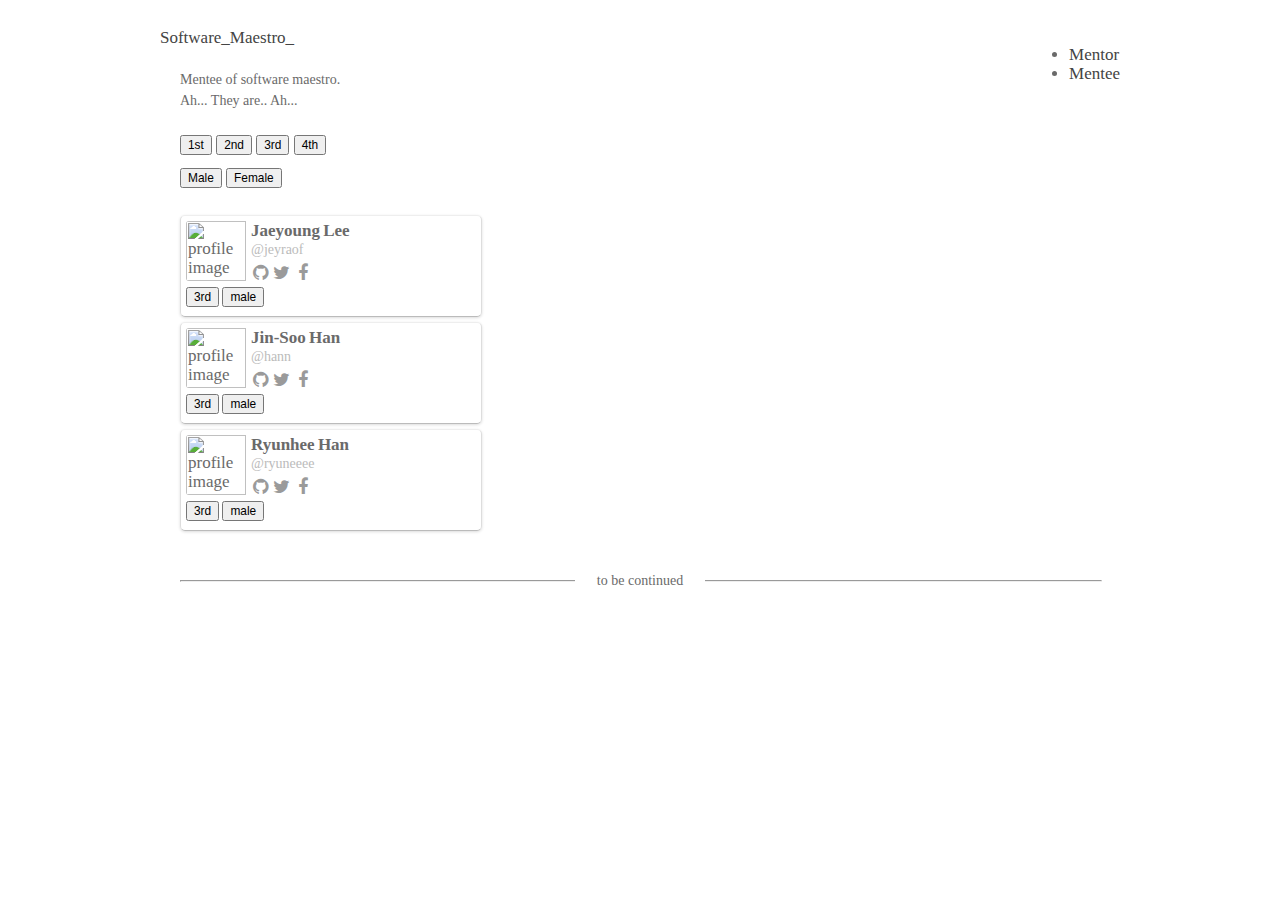
==== mentee.html @ ea4a71da "Renew site contents" ====
<html>
<head>
    <script src="//cdnjs.cloudflare.com/ajax/libs/jquery/2.1.0/jquery.min.js"></script>
    <script src="//cdnjs.cloudflare.com/ajax/libs/jquery.isotope/1.5.25/jquery.isotope.min.js"></script>
    <link rel="stylesheet" href="//cdnjs.cloudflare.com/ajax/libs/pure/0.4.2/pure-min.css">
    <link rel="stylesheet" href="//cdnjs.cloudflare.com/ajax/libs/font-awesome/4.0.3/css/font-awesome.min.css"/>
    <link rel="stylesheet" href="static/css/style.css"/>
</head>
<body>
<div id="wrap">
    <div class="pure-menu pure-menu-open pure-menu-horizontal">
        <a href="/" class="pure-menu-heading">Software_Maestro_</a>
        <ul class="menu">
            
                <li ><a href="/mentor.html">Mentor</a></li>
            
                <li class="pure-menu-selected"><a href="/mentee.html">Mentee</a></li>
            </ul>
    </div>

    <div class="content">
        
        <div class="desc">
            <p>Mentee of software maestro.</p>
            <p>
                Ah... They are.. Ah...
            </p>
        </div>

        <div class="category">
            <button data-category="1st" class="pure-button btn-small">1st</button>
            <button data-category="2nd" class="pure-button btn-small">2nd</button>
            <button data-category="3rd" class="pure-button btn-small">3rd</button>
            <button data-category="4th" class="pure-button btn-small">4th</button>
        </div>

        <div class="category">
            <button data-category="male" class="pure-button btn-small">Male</button>
            <button data-category="female" class="pure-button btn-small">Female</button>
        </div>

        <div class="members">
            
                <div class="member">
                    <img class="thumb" src="http://www.gravatar.com/avatar/c03f7f1ca09dcb9f4b30b672348e5218?s=128" alt="profile image">
                    <div class="header">
                        <h1>Jaeyoung Lee</h1>
                        <h3><a href="https://github.com/jeyraof">@jeyraof</a></h3>
                    </div>
                    <div class="icons">
                        <a href="https://github.com/jeyraof"><i class="fa fa-github fa-fw"></i></a>
                        <a href="https://twitter.com/jeyraof"><i class="fa fa-twitter fa-fw"></i></a>
                        <a href="https://www.facebook.com/jeyraof"><i class="fa fa-facebook fa-fw"></i></a>
                    </div>
                    <div class="tags">
                        <button class="pure-button btn-small">3rd</button>
                        <button class="pure-button btn-small">male</button>
                    </div>
                </div>
            
                <div class="member">
                    <img class="thumb" src="http://www.gravatar.com/avatar/8e55bdaf5aab4b03ea9581da632a9dcd?s=128" alt="profile image">
                    <div class="header">
                        <h1>Jin-Soo Han</h1>
                        <h3><a href="https://github.com/hann">@hann</a></h3>
                    </div>
                    <div class="icons">
                        <a href="https://github.com/hann"><i class="fa fa-github fa-fw"></i></a>
                        <a href="https://twitter.com/hannjs"><i class="fa fa-twitter fa-fw"></i></a>
                        <a href="https://www.facebook.com/hannjs"><i class="fa fa-facebook fa-fw"></i></a>
                    </div>
                    <div class="tags">
                        <button class="pure-button btn-small">3rd</button>
                        <button class="pure-button btn-small">male</button>
                    </div>
                </div>
            
                <div class="member">
                    <img class="thumb" src="http://www.gravatar.com/avatar/8a939aa4c2adc01fda1d73ee90e5fc97?s=128" alt="profile image">
                    <div class="header">
                        <h1>Ryunhee Han</h1>
                        <h3><a href="https://github.com/ryuneeee">@ryuneeee</a></h3>
                    </div>
                    <div class="icons">
                        <a href="https://github.com/ryuneeee"><i class="fa fa-github fa-fw"></i></a>
                        <a href="https://twitter.com/empty"><i class="fa fa-twitter fa-fw"></i></a>
                        <a href="https://www.facebook.com/ryunhee.han"><i class="fa fa-facebook fa-fw"></i></a>
                    </div>
                    <div class="tags">
                        <button class="pure-button btn-small">3rd</button>
                        <button class="pure-button btn-small">male</button>
                    </div>
                </div>
            
        </div>

    </div>

    
    <div class="to-be-continued">
        <hr/>
        <span>to be continued</span>
    </div>

</div>
</body>
</html>
---- static/css/style.css ----
html,body,div{font-size:17px;line-height:19px;color:#6a6a6a}body{padding-top:20px}div#wrap{width:960px;max-width:960px;margin:0 auto}div.pure-menu a{color:#444}ul.menu{float:right}a{color:#5881c3;text-decoration:none}a:hover{text-decoration:underline}.btn-small{font-size:.7em}div.content{margin-top:20px;padding:0 20px}div.content .desc{font-size:14px;line-height:16px;overflow:hidden;margin-bottom:20px}div.content .desc p{margin:5px 0}div.content .desc p img{float:right}div.content .desc ul{margin:20px 0;padding:0 0 0 20px}div.content .desc ul li{margin-bottom:10px}div.content .category{height:28px;overflow:hidden;margin:0 0 5px 0}div.content .members{margin-top:20px;word-spacing:-1;width:970px;margin-left:-5px}div.content .members .member{width:290px;height:90px;margin:5px;border:1px solid #eee;border-color:#eee #ddd #bbb #ddd;border-radius:5px;box-shadow:rgba(0,0,0,0.14) 0 1px 3px;padding:5px;position:relative}div.content .members .member>div{margin:0 0 0 60px}div.content .members .member .thumb{width:60px;height:60px;position:absolute;top:5px;left:5px;border-radius:3px 0 0 3px}div.content .members .member div.header{overflow:hidden;display:block;position:relative;padding:0 0 0 5px;margin-bottom:5px}div.content .members .member div.header h1{margin:0;font-size:17px;line-height:20px}div.content .members .member div.header h3{margin:0;font-size:14px;line-height:17px;font-weight:normal}div.content .members .member div.header h3 a{color:#bbb}div.content .members .member div.icons{padding:0 0 0 5px;font-size:18px;line-height:20px}div.content .members .member div.icons a{color:#9a9a9a}div.content .members .member div.icons .fa-fw{width:1em}div.content .members .member div.tags{margin:3px 0 0 0;height:30px}div.to-be-continued{margin-top:40px;padding:0 20px;position:relative}div.to-be-continued>hr{display:inline-block;background-color:#eee;color:#eee;width:100%}div.to-be-continued>span{font-size:14px;position:absolute;display:block;width:130px;text-align:center;top:0;left:50%;margin-left:-65px;background:#fff}
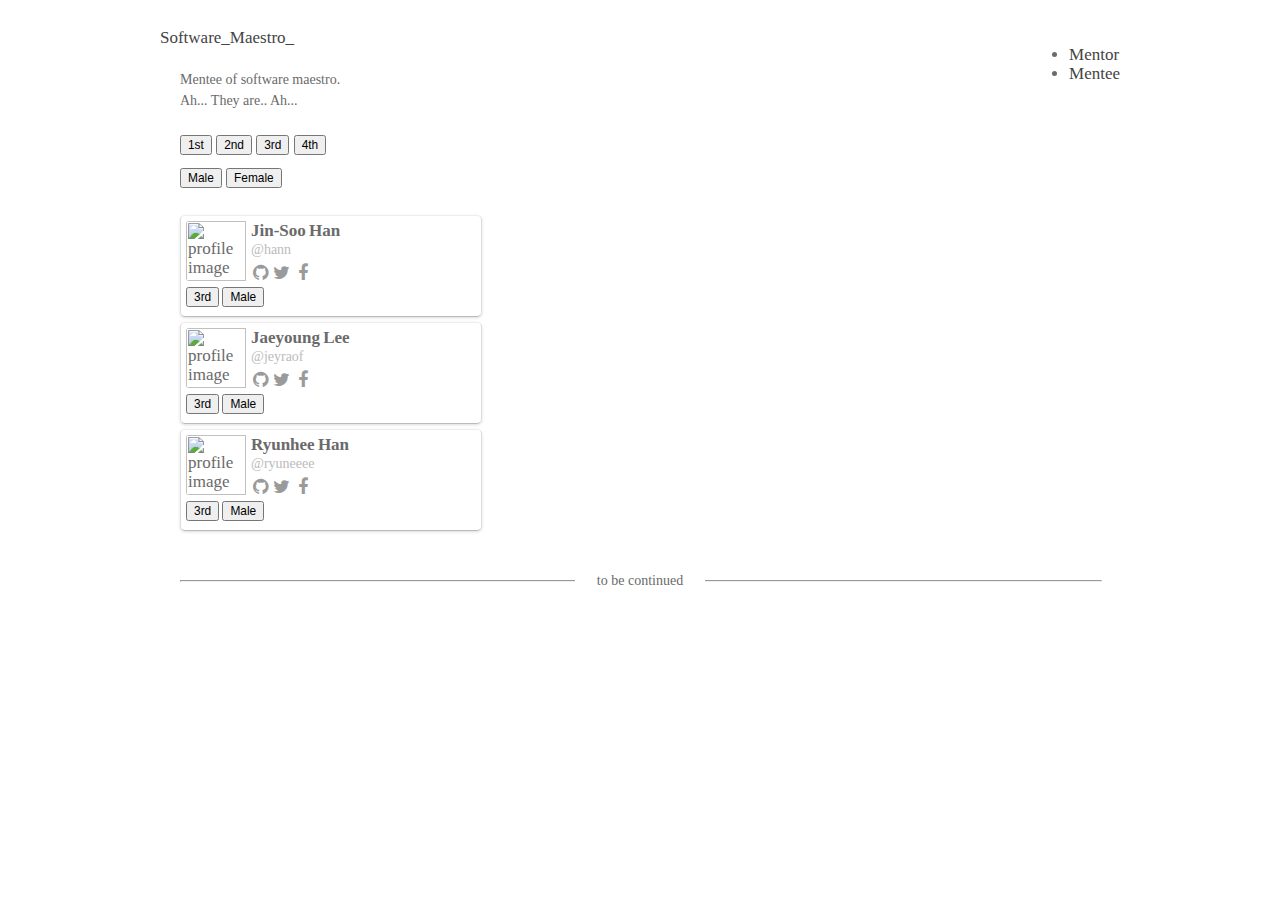
==== commit 2d1afe1b: "Renew site contents" ====
--- a/mentee.html
+++ b/mentee.html
@@ -41,7 +41,24 @@
 
         <div class="members">
             
-                <div class="member">
+                <div class="member 3rd male">
+                    <img class="thumb" src="http://www.gravatar.com/avatar/8e55bdaf5aab4b03ea9581da632a9dcd?s=128" alt="profile image">
+                    <div class="header">
+                        <h1>Jin-Soo Han</h1>
+                        <h3><a href="https://github.com/hann">@hann</a></h3>
+                    </div>
+                    <div class="icons">
+                        <a href="https://github.com/hann"><i class="fa fa-github fa-fw"></i></a>
+                        <a href="https://twitter.com/hannjs"><i class="fa fa-twitter fa-fw"></i></a>
+                        <a href="https://www.facebook.com/hannjs"><i class="fa fa-facebook fa-fw"></i></a>
+                    </div>
+                    <div class="tags">
+                        <button data-category='3rd' class="pure-button btn-small">3rd</button>
+                        <button data-category='male' class="pure-button btn-small">male</button>
+                    </div>
+                </div>
+            
+                <div class="member 3rd male">
                     <img class="thumb" src="http://www.gravatar.com/avatar/c03f7f1ca09dcb9f4b30b672348e5218?s=128" alt="profile image">
                     <div class="header">
                         <h1>Jaeyoung Lee</h1>
@@ -53,29 +70,12 @@
                         <a href="https://www.facebook.com/jeyraof"><i class="fa fa-facebook fa-fw"></i></a>
                     </div>
                     <div class="tags">
-                        <button class="pure-button btn-small">3rd</button>
-                        <button class="pure-button btn-small">male</button>
+                        <button data-category='3rd' class="pure-button btn-small">3rd</button>
+                        <button data-category='male' class="pure-button btn-small">male</button>
                     </div>
                 </div>
             
-                <div class="member">
-                    <img class="thumb" src="http://www.gravatar.com/avatar/8e55bdaf5aab4b03ea9581da632a9dcd?s=128" alt="profile image">
-                    <div class="header">
-                        <h1>Jin-Soo Han</h1>
-                        <h3><a href="https://github.com/hann">@hann</a></h3>
-                    </div>
-                    <div class="icons">
-                        <a href="https://github.com/hann"><i class="fa fa-github fa-fw"></i></a>
-                        <a href="https://twitter.com/hannjs"><i class="fa fa-twitter fa-fw"></i></a>
-                        <a href="https://www.facebook.com/hannjs"><i class="fa fa-facebook fa-fw"></i></a>
-                    </div>
-                    <div class="tags">
-                        <button class="pure-button btn-small">3rd</button>
-                        <button class="pure-button btn-small">male</button>
-                    </div>
-                </div>
-            
-                <div class="member">
+                <div class="member 3rd male">
                     <img class="thumb" src="http://www.gravatar.com/avatar/8a939aa4c2adc01fda1d73ee90e5fc97?s=128" alt="profile image">
                     <div class="header">
                         <h1>Ryunhee Han</h1>
@@ -87,8 +87,8 @@
                         <a href="https://www.facebook.com/ryunhee.han"><i class="fa fa-facebook fa-fw"></i></a>
                     </div>
                     <div class="tags">
-                        <button class="pure-button btn-small">3rd</button>
-                        <button class="pure-button btn-small">male</button>
+                        <button data-category='3rd' class="pure-button btn-small">3rd</button>
+                        <button data-category='male' class="pure-button btn-small">male</button>
                     </div>
                 </div>
             
@@ -102,6 +102,10 @@
         <span>to be continued</span>
     </div>
 
+
+    
+    <script src="static/script/initial.js"></script>
+
 </div>
 </body>
 </html>--- a/static/css/style.css
+++ b/static/css/style.css
@@ -1 +1 @@
-html,body,div{font-size:17px;line-height:19px;color:#6a6a6a}body{padding-top:20px}div#wrap{width:960px;max-width:960px;margin:0 auto}div.pure-menu a{color:#444}ul.menu{float:right}a{color:#5881c3;text-decoration:none}a:hover{text-decoration:underline}.btn-small{font-size:.7em}div.content{margin-top:20px;padding:0 20px}div.content .desc{font-size:14px;line-height:16px;overflow:hidden;margin-bottom:20px}div.content .desc p{margin:5px 0}div.content .desc p img{float:right}div.content .desc ul{margin:20px 0;padding:0 0 0 20px}div.content .desc ul li{margin-bottom:10px}div.content .category{height:28px;overflow:hidden;margin:0 0 5px 0}div.content .members{margin-top:20px;word-spacing:-1;width:970px;margin-left:-5px}div.content .members .member{width:290px;height:90px;margin:5px;border:1px solid #eee;border-color:#eee #ddd #bbb #ddd;border-radius:5px;box-shadow:rgba(0,0,0,0.14) 0 1px 3px;padding:5px;position:relative}div.content .members .member>div{margin:0 0 0 60px}div.content .members .member .thumb{width:60px;height:60px;position:absolute;top:5px;left:5px;border-radius:3px 0 0 3px}div.content .members .member div.header{overflow:hidden;display:block;position:relative;padding:0 0 0 5px;margin-bottom:5px}div.content .members .member div.header h1{margin:0;font-size:17px;line-height:20px}div.content .members .member div.header h3{margin:0;font-size:14px;line-height:17px;font-weight:normal}div.content .members .member div.header h3 a{color:#bbb}div.content .members .member div.icons{padding:0 0 0 5px;font-size:18px;line-height:20px}div.content .members .member div.icons a{color:#9a9a9a}div.content .members .member div.icons .fa-fw{width:1em}div.content .members .member div.tags{margin:3px 0 0 0;height:30px}div.to-be-continued{margin-top:40px;padding:0 20px;position:relative}div.to-be-continued>hr{display:inline-block;background-color:#eee;color:#eee;width:100%}div.to-be-continued>span{font-size:14px;position:absolute;display:block;width:130px;text-align:center;top:0;left:50%;margin-left:-65px;background:#fff}+html,body,div{font-size:17px;line-height:19px;color:#6a6a6a}body{padding-top:20px}div#wrap{width:960px;max-width:960px;margin:0 auto}div.pure-menu a{color:#444}ul.menu{float:right}a{color:#5881c3;text-decoration:none}a:hover{text-decoration:underline}.btn-small{font-size:.7em}button.active{background:#71b6dd;color:#fff}div.content{margin-top:20px;padding:0 20px}div.content .desc{font-size:14px;line-height:16px;overflow:hidden;margin-bottom:20px}div.content .desc p{margin:5px 0}div.content .desc p img{float:right}div.content .desc ul{margin:20px 0;padding:0 0 0 20px}div.content .desc ul li{margin-bottom:10px}div.content .category{height:28px;overflow:hidden;margin:0 0 5px 0}div.content .members{margin-top:20px;word-spacing:-1;width:970px;margin-left:-5px}div.content .members .member{width:290px;height:90px;margin:5px;border:1px solid #eee;border-color:#eee #ddd #bbb #ddd;border-radius:5px;box-shadow:rgba(0,0,0,0.14) 0 1px 3px;padding:5px;position:relative}div.content .members .member>div{margin:0 0 0 60px}div.content .members .member .thumb{width:60px;height:60px;position:absolute;top:5px;left:5px;border-radius:3px 0 0 3px}div.content .members .member div.header{overflow:hidden;display:block;position:relative;padding:0 0 0 5px;margin-bottom:5px}div.content .members .member div.header h1{margin:0;font-size:17px;line-height:20px}div.content .members .member div.header h3{margin:0;font-size:14px;line-height:17px;font-weight:normal}div.content .members .member div.header h3 a{color:#bbb}div.content .members .member div.icons{padding:0 0 0 5px;font-size:18px;line-height:20px}div.content .members .member div.icons a{color:#9a9a9a}div.content .members .member div.icons .fa-fw{width:1em}div.content .members .member div.tags{margin:3px 0 0 0;height:30px}div.content .members .member div.tags button:first-letter{text-transform:uppercase}div.to-be-continued{margin-top:40px;padding:0 20px;position:relative}div.to-be-continued>hr{display:inline-block;background-color:#eee;color:#eee;width:100%}div.to-be-continued>span{font-size:14px;position:absolute;display:block;width:130px;text-align:center;top:0;left:50%;margin-left:-65px;background:#fff}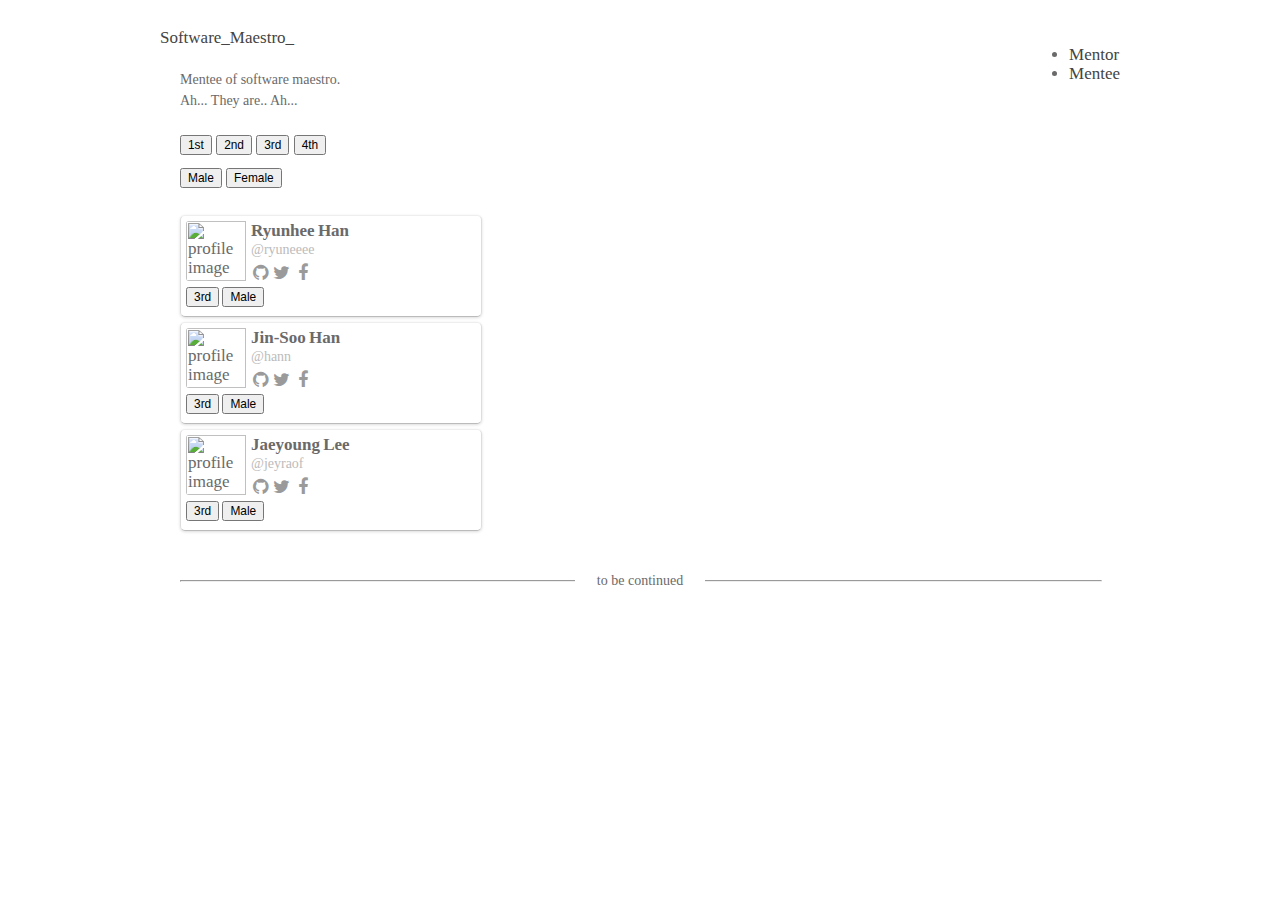
==== commit bc4da7ef: "Renew site contents" ====
--- a/mentee.html
+++ b/mentee.html
@@ -42,6 +42,23 @@
         <div class="members">
             
                 <div class="member 3rd male">
+                    <img class="thumb" src="http://www.gravatar.com/avatar/8a939aa4c2adc01fda1d73ee90e5fc97?s=128" alt="profile image">
+                    <div class="header">
+                        <h1>Ryunhee Han</h1>
+                        <h3><a href="https://github.com/ryuneeee">@ryuneeee</a></h3>
+                    </div>
+                    <div class="icons">
+                        <a href="https://github.com/ryuneeee"><i class="fa fa-github fa-fw"></i></a>
+                        <a href="https://twitter.com/empty"><i class="fa fa-twitter fa-fw"></i></a>
+                        <a href="https://www.facebook.com/ryunhee.han"><i class="fa fa-facebook fa-fw"></i></a>
+                    </div>
+                    <div class="tags">
+                        <button data-category='3rd' class="pure-button btn-small">3rd</button>
+                        <button data-category='male' class="pure-button btn-small">male</button>
+                    </div>
+                </div>
+            
+                <div class="member 3rd male">
                     <img class="thumb" src="http://www.gravatar.com/avatar/8e55bdaf5aab4b03ea9581da632a9dcd?s=128" alt="profile image">
                     <div class="header">
                         <h1>Jin-Soo Han</h1>
@@ -75,23 +92,6 @@
                     </div>
                 </div>
             
-                <div class="member 3rd male">
-                    <img class="thumb" src="http://www.gravatar.com/avatar/8a939aa4c2adc01fda1d73ee90e5fc97?s=128" alt="profile image">
-                    <div class="header">
-                        <h1>Ryunhee Han</h1>
-                        <h3><a href="https://github.com/ryuneeee">@ryuneeee</a></h3>
-                    </div>
-                    <div class="icons">
-                        <a href="https://github.com/ryuneeee"><i class="fa fa-github fa-fw"></i></a>
-                        <a href="https://twitter.com/empty"><i class="fa fa-twitter fa-fw"></i></a>
-                        <a href="https://www.facebook.com/ryunhee.han"><i class="fa fa-facebook fa-fw"></i></a>
-                    </div>
-                    <div class="tags">
-                        <button data-category='3rd' class="pure-button btn-small">3rd</button>
-                        <button data-category='male' class="pure-button btn-small">male</button>
-                    </div>
-                </div>
-            
         </div>
 
     </div>
@@ -106,6 +106,15 @@
     
     <script src="static/script/initial.js"></script>
 
+    <script>
+      (function(i,s,o,g,r,a,m){i['GoogleAnalyticsObject']=r;i[r]=i[r]||function(){
+      (i[r].q=i[r].q||[]).push(arguments)},i[r].l=1*new Date();a=s.createElement(o),
+      m=s.getElementsByTagName(o)[0];a.async=1;a.src=g;m.parentNode.insertBefore(a,m)
+      })(window,document,'script','//www.google-analytics.com/analytics.js','ga');
+
+      ga('create', 'UA-50557693-1', 'software-maestro.github.io');
+      ga('send', 'pageview');
+    </script>
 </div>
 </body>
 </html>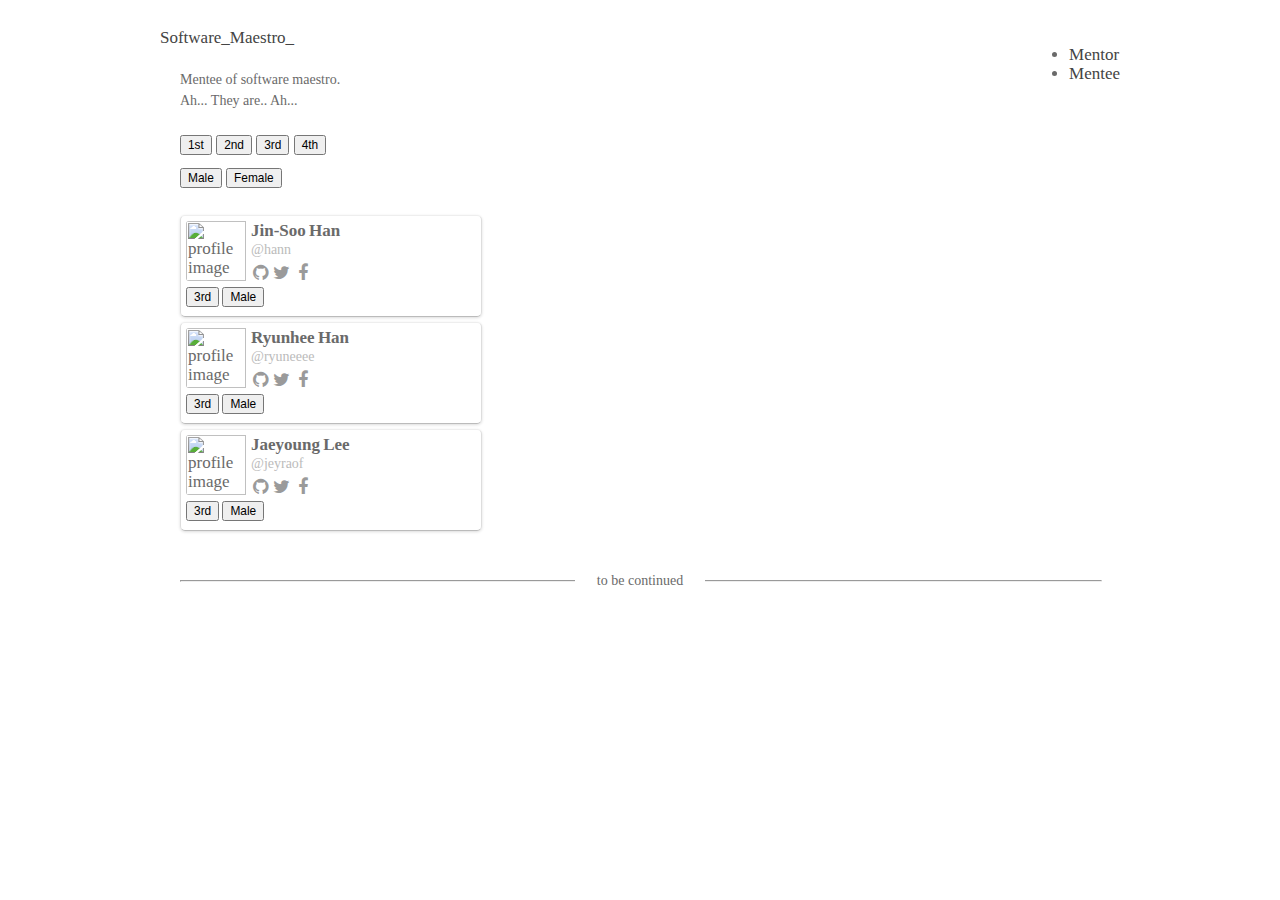
==== commit 7dbdc3b5: "Renew site contents" ====
--- a/mentee.html
+++ b/mentee.html
@@ -42,6 +42,23 @@
         <div class="members">
             
                 <div class="member 3rd male">
+                    <img class="thumb" src="http://www.gravatar.com/avatar/8e55bdaf5aab4b03ea9581da632a9dcd?s=128" alt="profile image">
+                    <div class="header">
+                        <h1>Jin-Soo Han</h1>
+                        <h3><a href="https://github.com/hann">@hann</a></h3>
+                    </div>
+                    <div class="icons">
+                        <a href="https://github.com/hann"><i class="fa fa-github fa-fw"></i></a>
+                        <a href="https://twitter.com/hannjs"><i class="fa fa-twitter fa-fw"></i></a>
+                        <a href="https://www.facebook.com/hannjs"><i class="fa fa-facebook fa-fw"></i></a>
+                    </div>
+                    <div class="tags">
+                        <button data-category='3rd' class="pure-button btn-small">3rd</button>
+                        <button data-category='male' class="pure-button btn-small">male</button>
+                    </div>
+                </div>
+            
+                <div class="member 3rd male">
                     <img class="thumb" src="http://www.gravatar.com/avatar/8a939aa4c2adc01fda1d73ee90e5fc97?s=128" alt="profile image">
                     <div class="header">
                         <h1>Ryunhee Han</h1>
@@ -51,23 +68,6 @@
                         <a href="https://github.com/ryuneeee"><i class="fa fa-github fa-fw"></i></a>
                         <a href="https://twitter.com/empty"><i class="fa fa-twitter fa-fw"></i></a>
                         <a href="https://www.facebook.com/ryunhee.han"><i class="fa fa-facebook fa-fw"></i></a>
-                    </div>
-                    <div class="tags">
-                        <button data-category='3rd' class="pure-button btn-small">3rd</button>
-                        <button data-category='male' class="pure-button btn-small">male</button>
-                    </div>
-                </div>
-            
-                <div class="member 3rd male">
-                    <img class="thumb" src="http://www.gravatar.com/avatar/8e55bdaf5aab4b03ea9581da632a9dcd?s=128" alt="profile image">
-                    <div class="header">
-                        <h1>Jin-Soo Han</h1>
-                        <h3><a href="https://github.com/hann">@hann</a></h3>
-                    </div>
-                    <div class="icons">
-                        <a href="https://github.com/hann"><i class="fa fa-github fa-fw"></i></a>
-                        <a href="https://twitter.com/hannjs"><i class="fa fa-twitter fa-fw"></i></a>
-                        <a href="https://www.facebook.com/hannjs"><i class="fa fa-facebook fa-fw"></i></a>
                     </div>
                     <div class="tags">
                         <button data-category='3rd' class="pure-button btn-small">3rd</button>
@@ -102,19 +102,18 @@
         <span>to be continued</span>
     </div>
 
+</div>
 
-    
     <script src="static/script/initial.js"></script>
 
-    <script>
-      (function(i,s,o,g,r,a,m){i['GoogleAnalyticsObject']=r;i[r]=i[r]||function(){
-      (i[r].q=i[r].q||[]).push(arguments)},i[r].l=1*new Date();a=s.createElement(o),
-      m=s.getElementsByTagName(o)[0];a.async=1;a.src=g;m.parentNode.insertBefore(a,m)
-      })(window,document,'script','//www.google-analytics.com/analytics.js','ga');
+<script>
+  (function(i,s,o,g,r,a,m){i['GoogleAnalyticsObject']=r;i[r]=i[r]||function(){
+  (i[r].q=i[r].q||[]).push(arguments)},i[r].l=1*new Date();a=s.createElement(o),
+  m=s.getElementsByTagName(o)[0];a.async=1;a.src=g;m.parentNode.insertBefore(a,m)
+  })(window,document,'script','//www.google-analytics.com/analytics.js','ga');
 
-      ga('create', 'UA-50557693-1', 'software-maestro.github.io');
-      ga('send', 'pageview');
-    </script>
-</div>
+  ga('create', 'UA-50557693-1', 'software-maestro.github.io');
+  ga('send', 'pageview');
+</script>
 </body>
 </html>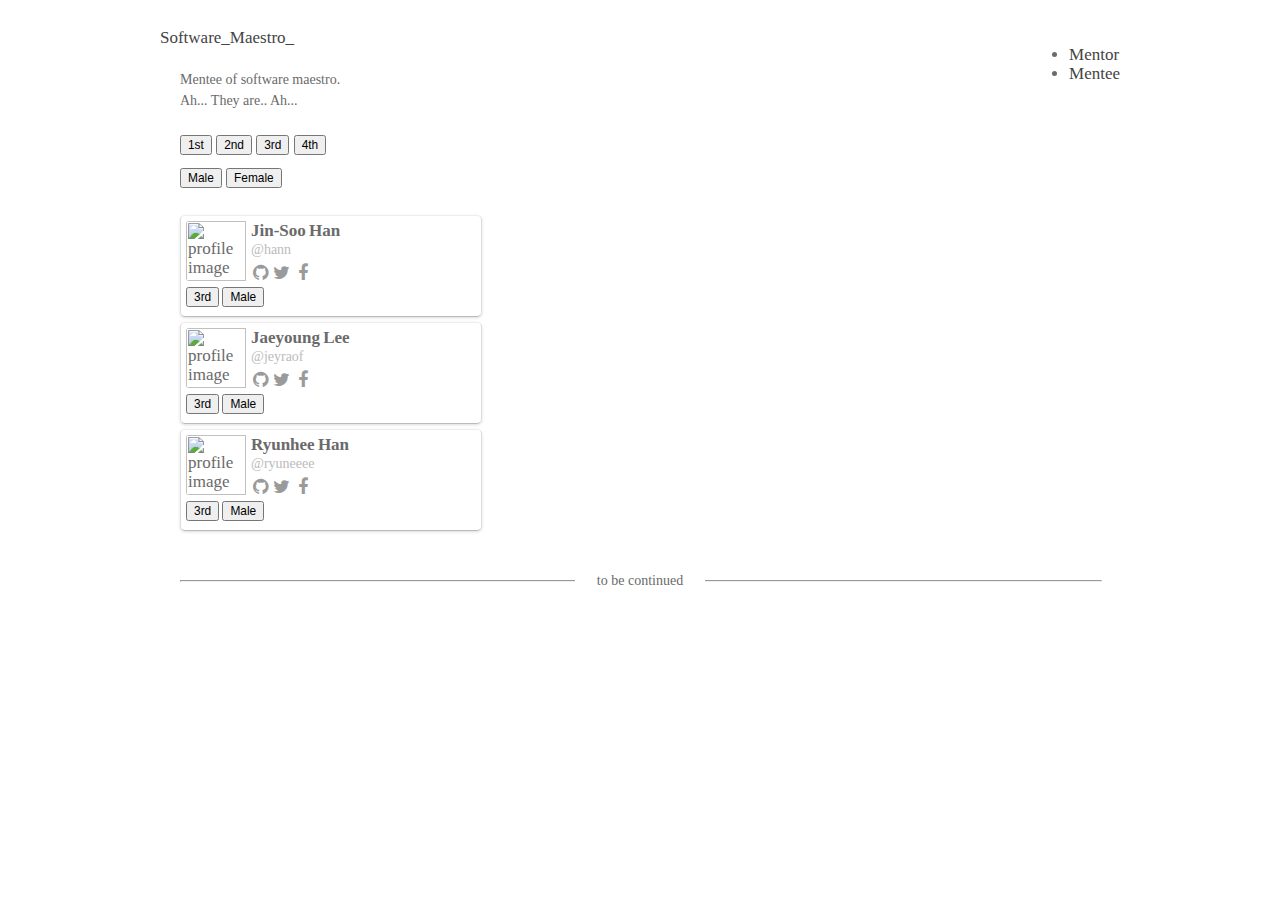
==== commit 68b81a00: "Renew site contents" ====
--- a/mentee.html
+++ b/mentee.html
@@ -59,6 +59,23 @@
                 </div>
             
                 <div class="member 3rd male">
+                    <img class="thumb" src="http://www.gravatar.com/avatar/c03f7f1ca09dcb9f4b30b672348e5218?s=128" alt="profile image">
+                    <div class="header">
+                        <h1>Jaeyoung Lee</h1>
+                        <h3><a href="https://github.com/jeyraof">@jeyraof</a></h3>
+                    </div>
+                    <div class="icons">
+                        <a href="https://github.com/jeyraof"><i class="fa fa-github fa-fw"></i></a>
+                        <a href="https://twitter.com/jeyraof"><i class="fa fa-twitter fa-fw"></i></a>
+                        <a href="https://www.facebook.com/jeyraof"><i class="fa fa-facebook fa-fw"></i></a>
+                    </div>
+                    <div class="tags">
+                        <button data-category='3rd' class="pure-button btn-small">3rd</button>
+                        <button data-category='male' class="pure-button btn-small">male</button>
+                    </div>
+                </div>
+            
+                <div class="member 3rd male">
                     <img class="thumb" src="http://www.gravatar.com/avatar/8a939aa4c2adc01fda1d73ee90e5fc97?s=128" alt="profile image">
                     <div class="header">
                         <h1>Ryunhee Han</h1>
@@ -68,23 +85,6 @@
                         <a href="https://github.com/ryuneeee"><i class="fa fa-github fa-fw"></i></a>
                         <a href="https://twitter.com/empty"><i class="fa fa-twitter fa-fw"></i></a>
                         <a href="https://www.facebook.com/ryunhee.han"><i class="fa fa-facebook fa-fw"></i></a>
-                    </div>
-                    <div class="tags">
-                        <button data-category='3rd' class="pure-button btn-small">3rd</button>
-                        <button data-category='male' class="pure-button btn-small">male</button>
-                    </div>
-                </div>
-            
-                <div class="member 3rd male">
-                    <img class="thumb" src="http://www.gravatar.com/avatar/c03f7f1ca09dcb9f4b30b672348e5218?s=128" alt="profile image">
-                    <div class="header">
-                        <h1>Jaeyoung Lee</h1>
-                        <h3><a href="https://github.com/jeyraof">@jeyraof</a></h3>
-                    </div>
-                    <div class="icons">
-                        <a href="https://github.com/jeyraof"><i class="fa fa-github fa-fw"></i></a>
-                        <a href="https://twitter.com/jeyraof"><i class="fa fa-twitter fa-fw"></i></a>
-                        <a href="https://www.facebook.com/jeyraof"><i class="fa fa-facebook fa-fw"></i></a>
                     </div>
                     <div class="tags">
                         <button data-category='3rd' class="pure-button btn-small">3rd</button>
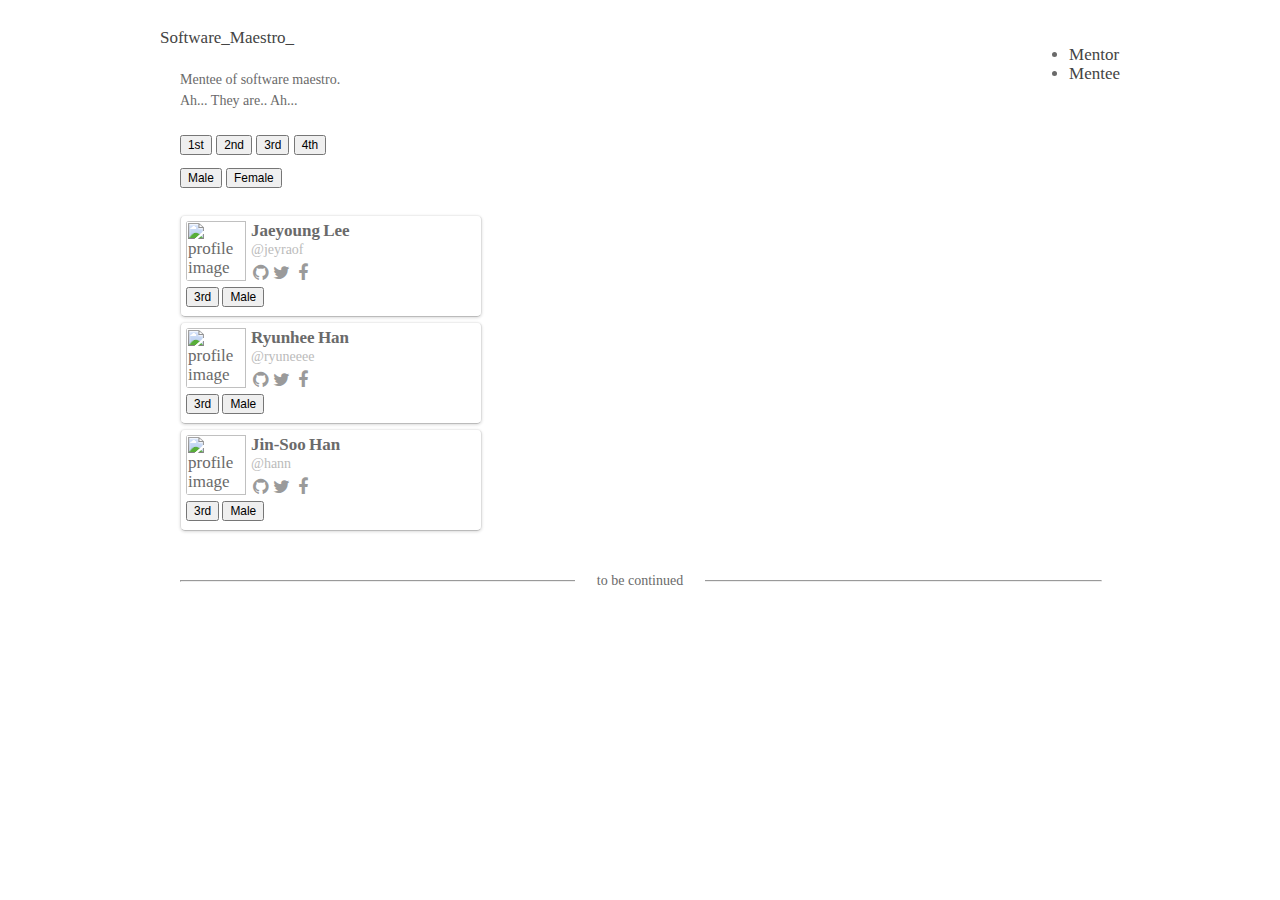
==== commit 3446d0d7: "Renew site contents" ====
--- a/mentee.html
+++ b/mentee.html
@@ -42,23 +42,6 @@
         <div class="members">
             
                 <div class="member 3rd male">
-                    <img class="thumb" src="http://www.gravatar.com/avatar/8e55bdaf5aab4b03ea9581da632a9dcd?s=128" alt="profile image">
-                    <div class="header">
-                        <h1>Jin-Soo Han</h1>
-                        <h3><a href="https://github.com/hann">@hann</a></h3>
-                    </div>
-                    <div class="icons">
-                        <a href="https://github.com/hann"><i class="fa fa-github fa-fw"></i></a>
-                        <a href="https://twitter.com/hannjs"><i class="fa fa-twitter fa-fw"></i></a>
-                        <a href="https://www.facebook.com/hannjs"><i class="fa fa-facebook fa-fw"></i></a>
-                    </div>
-                    <div class="tags">
-                        <button data-category='3rd' class="pure-button btn-small">3rd</button>
-                        <button data-category='male' class="pure-button btn-small">male</button>
-                    </div>
-                </div>
-            
-                <div class="member 3rd male">
                     <img class="thumb" src="http://www.gravatar.com/avatar/c03f7f1ca09dcb9f4b30b672348e5218?s=128" alt="profile image">
                     <div class="header">
                         <h1>Jaeyoung Lee</h1>
@@ -92,6 +75,23 @@
                     </div>
                 </div>
             
+                <div class="member 3rd male">
+                    <img class="thumb" src="http://www.gravatar.com/avatar/8e55bdaf5aab4b03ea9581da632a9dcd?s=128" alt="profile image">
+                    <div class="header">
+                        <h1>Jin-Soo Han</h1>
+                        <h3><a href="https://github.com/hann">@hann</a></h3>
+                    </div>
+                    <div class="icons">
+                        <a href="https://github.com/hann"><i class="fa fa-github fa-fw"></i></a>
+                        <a href="https://twitter.com/hannjs"><i class="fa fa-twitter fa-fw"></i></a>
+                        <a href="https://www.facebook.com/hannjs"><i class="fa fa-facebook fa-fw"></i></a>
+                    </div>
+                    <div class="tags">
+                        <button data-category='3rd' class="pure-button btn-small">3rd</button>
+                        <button data-category='male' class="pure-button btn-small">male</button>
+                    </div>
+                </div>
+            
         </div>
 
     </div>
@@ -113,6 +113,7 @@
   })(window,document,'script','//www.google-analytics.com/analytics.js','ga');
 
   ga('create', 'UA-50557693-1', 'software-maestro.github.io');
+  ga('require', 'displayfeatures');
   ga('send', 'pageview');
 </script>
 </body>
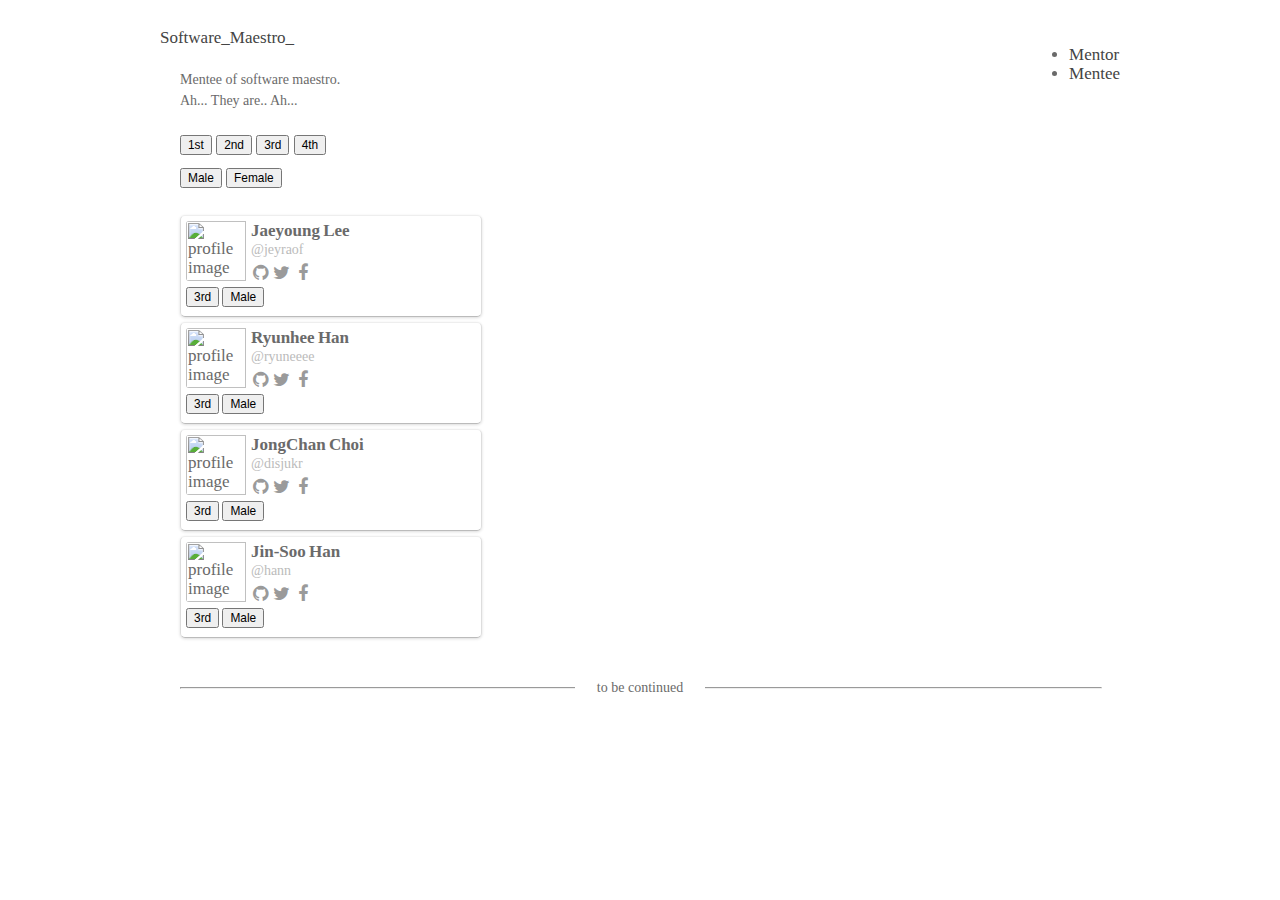
==== commit 933d9356: "Renew site contents" ====
--- a/mentee.html
+++ b/mentee.html
@@ -66,8 +66,25 @@
                     </div>
                     <div class="icons">
                         <a href="https://github.com/ryuneeee"><i class="fa fa-github fa-fw"></i></a>
-                        <a href="https://twitter.com/empty"><i class="fa fa-twitter fa-fw"></i></a>
+                        <a href="https://twitter.com/None"><i class="fa fa-twitter fa-fw"></i></a>
                         <a href="https://www.facebook.com/ryunhee.han"><i class="fa fa-facebook fa-fw"></i></a>
+                    </div>
+                    <div class="tags">
+                        <button data-category='3rd' class="pure-button btn-small">3rd</button>
+                        <button data-category='male' class="pure-button btn-small">male</button>
+                    </div>
+                </div>
+            
+                <div class="member 3rd male">
+                    <img class="thumb" src="http://www.gravatar.com/avatar/00f091701fb49f41504d7c15edc5de9d?s=128" alt="profile image">
+                    <div class="header">
+                        <h1>JongChan Choi</h1>
+                        <h3><a href="https://github.com/disjukr">@disjukr</a></h3>
+                    </div>
+                    <div class="icons">
+                        <a href="https://github.com/disjukr"><i class="fa fa-github fa-fw"></i></a>
+                        <a href="https://twitter.com/disjukr"><i class="fa fa-twitter fa-fw"></i></a>
+                        <a href="https://www.facebook.com/0xABCDEF"><i class="fa fa-facebook fa-fw"></i></a>
                     </div>
                     <div class="tags">
                         <button data-category='3rd' class="pure-button btn-small">3rd</button>
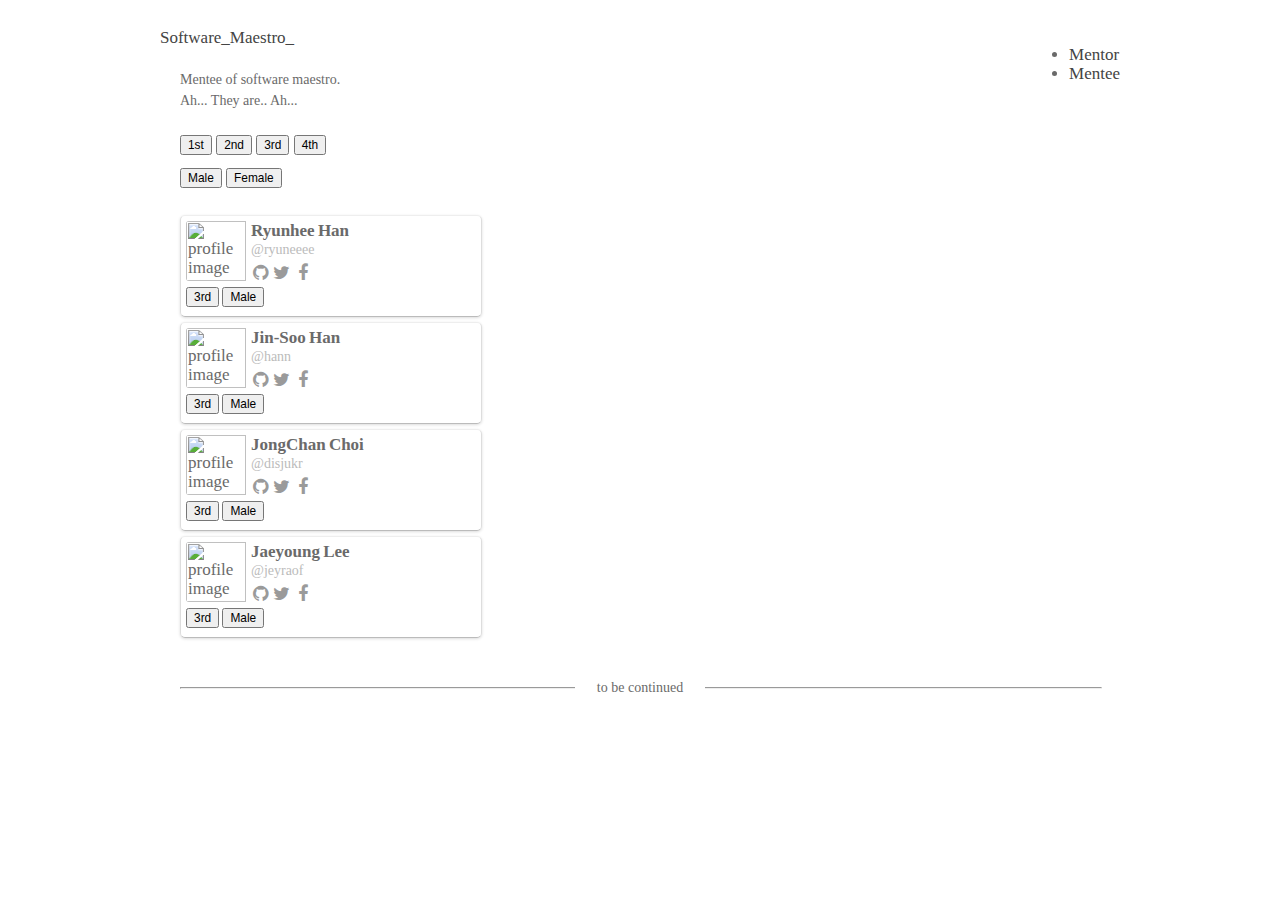
==== commit f131d5c3: "Renew site contents" ====
--- a/mentee.html
+++ b/mentee.html
@@ -42,23 +42,6 @@
         <div class="members">
             
                 <div class="member 3rd male">
-                    <img class="thumb" src="http://www.gravatar.com/avatar/c03f7f1ca09dcb9f4b30b672348e5218?s=128" alt="profile image">
-                    <div class="header">
-                        <h1>Jaeyoung Lee</h1>
-                        <h3><a href="https://github.com/jeyraof">@jeyraof</a></h3>
-                    </div>
-                    <div class="icons">
-                        <a href="https://github.com/jeyraof"><i class="fa fa-github fa-fw"></i></a>
-                        <a href="https://twitter.com/jeyraof"><i class="fa fa-twitter fa-fw"></i></a>
-                        <a href="https://www.facebook.com/jeyraof"><i class="fa fa-facebook fa-fw"></i></a>
-                    </div>
-                    <div class="tags">
-                        <button data-category='3rd' class="pure-button btn-small">3rd</button>
-                        <button data-category='male' class="pure-button btn-small">male</button>
-                    </div>
-                </div>
-            
-                <div class="member 3rd male">
                     <img class="thumb" src="http://www.gravatar.com/avatar/8a939aa4c2adc01fda1d73ee90e5fc97?s=128" alt="profile image">
                     <div class="header">
                         <h1>Ryunhee Han</h1>
@@ -68,6 +51,23 @@
                         <a href="https://github.com/ryuneeee"><i class="fa fa-github fa-fw"></i></a>
                         <a href="https://twitter.com/None"><i class="fa fa-twitter fa-fw"></i></a>
                         <a href="https://www.facebook.com/ryunhee.han"><i class="fa fa-facebook fa-fw"></i></a>
+                    </div>
+                    <div class="tags">
+                        <button data-category='3rd' class="pure-button btn-small">3rd</button>
+                        <button data-category='male' class="pure-button btn-small">male</button>
+                    </div>
+                </div>
+            
+                <div class="member 3rd male">
+                    <img class="thumb" src="http://www.gravatar.com/avatar/8e55bdaf5aab4b03ea9581da632a9dcd?s=128" alt="profile image">
+                    <div class="header">
+                        <h1>Jin-Soo Han</h1>
+                        <h3><a href="https://github.com/hann">@hann</a></h3>
+                    </div>
+                    <div class="icons">
+                        <a href="https://github.com/hann"><i class="fa fa-github fa-fw"></i></a>
+                        <a href="https://twitter.com/hannjs"><i class="fa fa-twitter fa-fw"></i></a>
+                        <a href="https://www.facebook.com/hannjs"><i class="fa fa-facebook fa-fw"></i></a>
                     </div>
                     <div class="tags">
                         <button data-category='3rd' class="pure-button btn-small">3rd</button>
@@ -93,15 +93,15 @@
                 </div>
             
                 <div class="member 3rd male">
-                    <img class="thumb" src="http://www.gravatar.com/avatar/8e55bdaf5aab4b03ea9581da632a9dcd?s=128" alt="profile image">
+                    <img class="thumb" src="http://www.gravatar.com/avatar/c03f7f1ca09dcb9f4b30b672348e5218?s=128" alt="profile image">
                     <div class="header">
-                        <h1>Jin-Soo Han</h1>
-                        <h3><a href="https://github.com/hann">@hann</a></h3>
+                        <h1>Jaeyoung Lee</h1>
+                        <h3><a href="https://github.com/jeyraof">@jeyraof</a></h3>
                     </div>
                     <div class="icons">
-                        <a href="https://github.com/hann"><i class="fa fa-github fa-fw"></i></a>
-                        <a href="https://twitter.com/hannjs"><i class="fa fa-twitter fa-fw"></i></a>
-                        <a href="https://www.facebook.com/hannjs"><i class="fa fa-facebook fa-fw"></i></a>
+                        <a href="https://github.com/jeyraof"><i class="fa fa-github fa-fw"></i></a>
+                        <a href="https://twitter.com/jeyraof"><i class="fa fa-twitter fa-fw"></i></a>
+                        <a href="https://www.facebook.com/jeyraof"><i class="fa fa-facebook fa-fw"></i></a>
                     </div>
                     <div class="tags">
                         <button data-category='3rd' class="pure-button btn-small">3rd</button>
